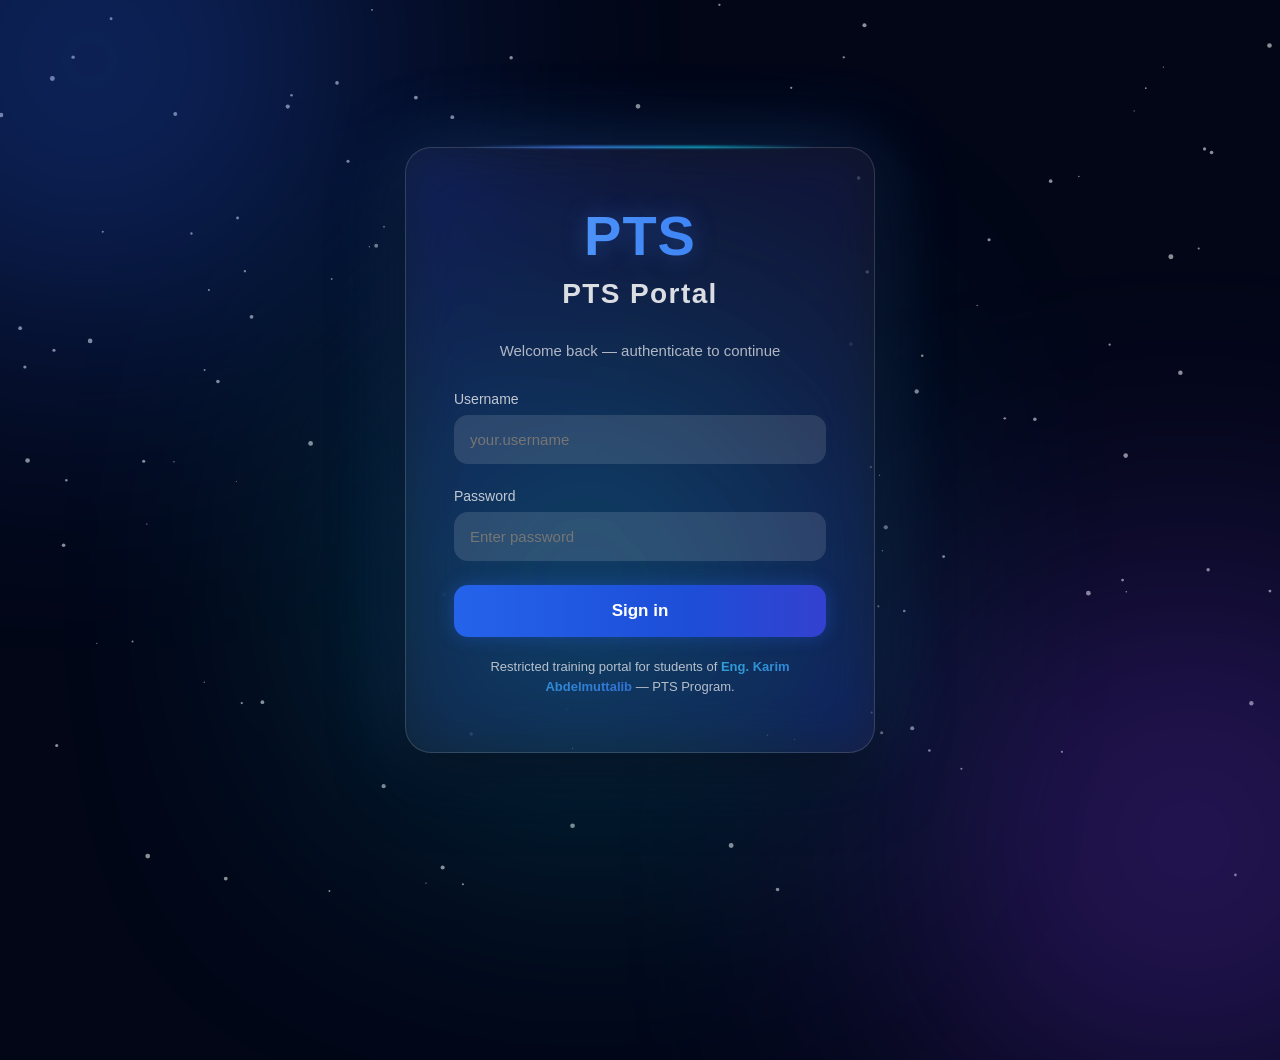
==== Lab-1/login.html @ b4b8ba96 "Add files via upload" ====
<!DOCTYPE html>
<html lang="en">
<head>
    <meta charset="UTF-8">
    <meta name="viewport" content="width=device-width, initial-scale=1.0">
    <title>PTS Portal - Login</title>
    <link rel="stylesheet" href="styles.css">
</head>
<body>
    <canvas id="particles"></canvas>
    <div class="aura a1"></div>
    <div class="aura a2"></div>
    <div class="aura a3"></div>

    <div class="card">
        <div class="brand">
            <div class="logo">PTS</div>
            <h1>PTS Portal</h1>
        </div>

        <p class="lead">Welcome back — authenticate to continue</p>

        <form action="processing.html" method="POST" autocomplete="off">
            <div class="field">
                <label for="username">Username</label>
                <input id="username" name="username" type="text" placeholder="your.username" required>
            </div>

            <div class="field">
                <label for="password">Password</label>
                <input id="password" name="password" type="password" placeholder="Enter password" required>
            </div>

            <button class="btn" type="submit">Sign in</button>
        </form>

        <p class="note">
            Restricted training portal for students of
            <span class="highlight">Eng. Karim Abdelmuttalib</span> — PTS Program.
        </p>
    </div>

    <script src="script.js"></script>
</body>
</html>
---- Lab-1/styles.css ----
/* RESET & GLOBAL STYLES */
* { margin:0; padding:0; box-sizing:border-box; font-family:"Inter",sans-serif; }

body {
    height:100vh;
    background:#020617;
    display:flex;
    align-items:center;
    justify-content:center;
    position:relative;
    color:#e5e7eb;
    overflow:hidden;
}

/* HIGH-END PARTICLE BACKGROUND */
canvas#particles {
    position:absolute;
    inset:0;
    z-index:0;
}

/* DYNAMIC AURAS */
.aura { position:absolute; border-radius:50%; filter:blur(150px); opacity:.5; }
.a1 { width:480px; height:480px; background:#2563eb; top:-180px; left:-150px; animation:float 8s ease-in-out infinite alternate; }
.a2 { width:440px; height:440px; background:#7c3aed; bottom:-160px; right:-130px; animation:float 10s ease-in-out infinite alternate 1s; }
.a3 { width:360px; height:360px; background:#06b6d4; top:45%; right:40%; animation:float 9s ease-in-out infinite alternate 2s; }

@keyframes float { from { transform:translateY(0); } to { transform:translateY(70px); } }

/* ULTRA GLASS CARD */
.card {
    width:100%;
    max-width:470px;
    padding:55px 48px;
    background:rgba(255,255,255,0.06);
    backdrop-filter:blur(26px) saturate(220%);
    border-radius:26px;
    border:1px solid rgba(255,255,255,0.15);
    position:relative;
    z-index:5;
    box-shadow:0 25px 65px rgba(0,0,0,0.6), 0 0 80px rgba(59,130,246,0.3);
    animation:cardEnter .9s ease;
}

@keyframes cardEnter {
    0% { opacity:0; transform:scale(.92) translateY(35px); }
    100% { opacity:1; transform:scale(1) translateY(0); }
}

/* HOLOGRAM TOP BAR */
.card::before{
    content:"";
    position:absolute;
    top:-2px; left:50%; transform:translateX(-50%);
    width:75%; height:2px;
    background:linear-gradient(90deg, transparent, #3b82f6, #06b6d4, transparent);
    filter:blur(1px);
    animation:glowBar 4s linear infinite;
}

@keyframes glowBar { 0% { opacity:.4; } 50% { opacity:1; } 100% { opacity:.4; } }

.brand { text-align:center; margin-bottom:32px; }

/* FUTURISTIC LOGO */
.logo {
    font-size:56px;
    font-weight:900;
    letter-spacing:1px;
    background:linear-gradient(90deg,#60a5fa,#3b82f6,#06b6d4,#3b82f6,#60a5fa);
    background-size:300% auto;
    -webkit-background-clip:text;
    -webkit-text-fill-color:transparent;
    animation:shineLogo 4.5s linear infinite;
    text-shadow:0 0 25px rgba(59,130,246,.35);
}

@keyframes shineLogo { 0% { background-position:0 50%; } 100% { background-position:200% 50%; } }

h1 {
    font-size:28px;
    margin-top:10px;
    letter-spacing:1.4px;
    opacity:.95;
    font-weight:700;
}

.lead { text-align:center; opacity:.75; margin-bottom:32px; font-size:15px; }

/* INPUTS */
.field { margin-bottom:24px; }
label { display:block; font-size:14px; margin-bottom:8px; opacity:.83; }

input {
    width:100%; padding:16px 16px;
    border-radius:14px;
    background:rgba(255,255,255,0.12);
    border:none; outline:none;
    color:#fff; font-size:15px;
    transition:.28s;
}

input:focus {
    background:rgba(255,255,255,0.18);
    box-shadow:0 0 0 2px rgba(59,130,246,.55), 0 0 20px rgba(59,130,246,.35);
    transform:translateY(-2px);
}

.hint {
    font-size: 13px;
    margin-top: 8px;
    opacity: 0.7;
    line-height: 1.5;
}

/* BUTTON — HOLOGRAPHIC */
.btn {
    width:100%; padding:16px;
    border:none;
    border-radius:14px;
    font-size:17px; font-weight:700;
    color:#fff; cursor:pointer;
    background:linear-gradient(90deg,#2563eb,#1d4ed8,#4338ca,#1d4ed8,#2563eb);
    background-size:250% auto;
    animation:shineBtn 5s linear infinite;
    transition:.35s;
    box-shadow:0 0 18px rgba(37,99,235,0.35);
}

.btn:hover {
    transform:translateY(-4px) scale(1.03);
    box-shadow:0 10px 28px rgba(37,99,235,0.55);
}

@keyframes shineBtn { 0%{background-position:0 50%;} 100%{background-position:200% 50%;} }

.note {
    margin-top:20px;
    text-align:center;
    font-size:13px;
    opacity:.78;
    line-height:1.55;
}

.highlight {
    background:linear-gradient(90deg,#38bdf8,#3b82f6);
    -webkit-background-clip:text;
    -webkit-text-fill-color:transparent;
    font-weight:700;
}
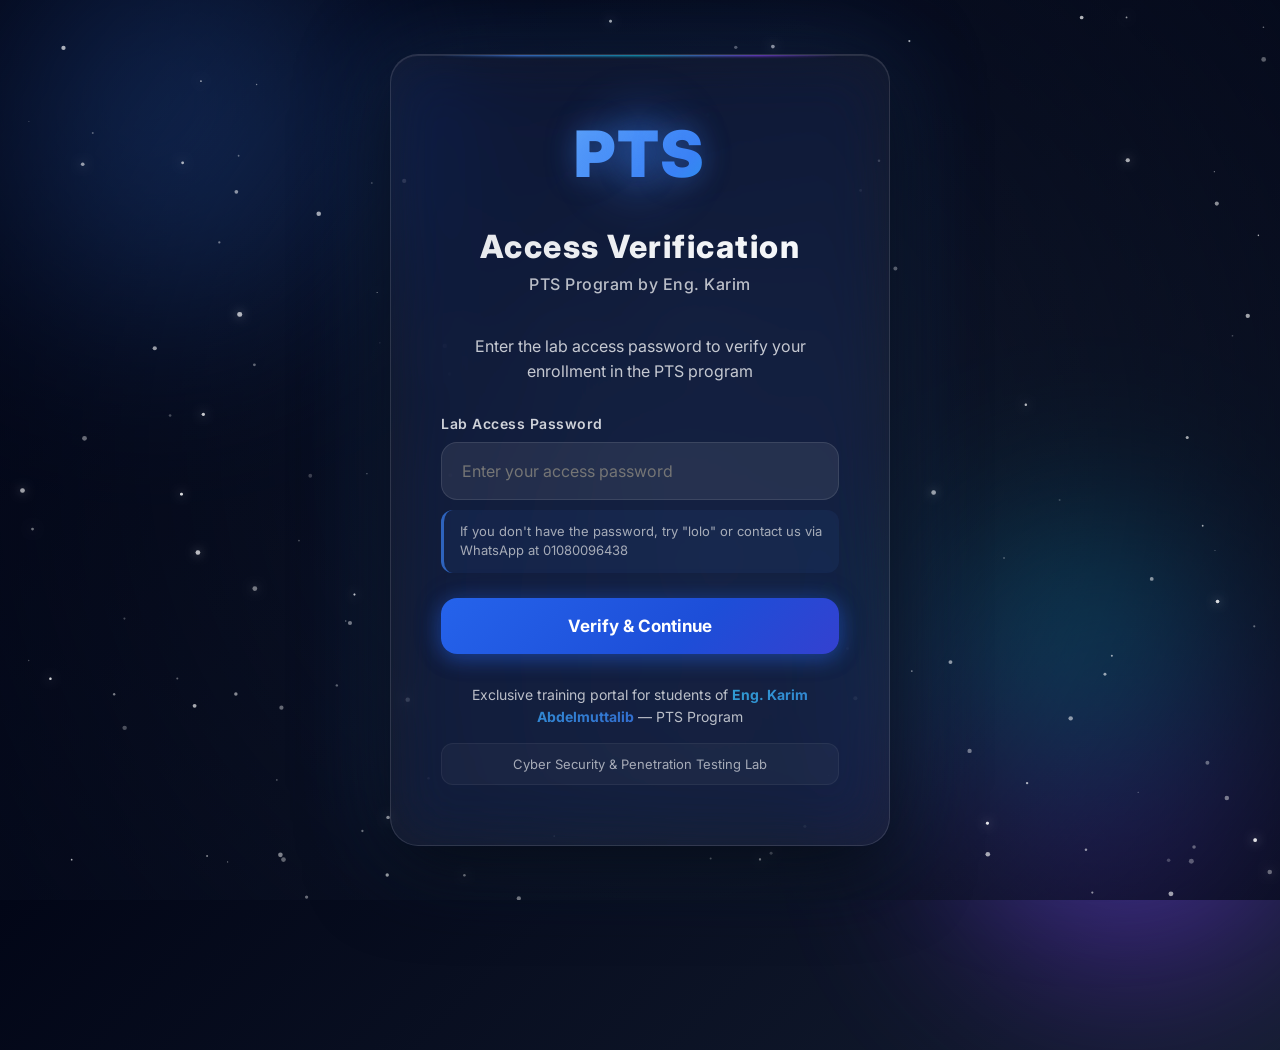
==== commit f39b0af8: "Update login.html" ====
--- a/Lab-1/login.html
+++ b/Lab-1/login.html
@@ -3,43 +3,908 @@
 <head>
     <meta charset="UTF-8">
     <meta name="viewport" content="width=device-width, initial-scale=1.0">
-    <title>PTS Portal - Login</title>
-    <link rel="stylesheet" href="styles.css">
+    <title>PTS Portal - Complete System</title>
+    <link rel="preconnect" href="https://fonts.googleapis.com">
+    <link rel="preconnect" href="https://fonts.gstatic.com" crossorigin>
+    <link href="https://fonts.googleapis.com/css2?family=Inter:wght@300;400;500;600;700;800;900&display=swap" rel="stylesheet">
+    <style>
+        /* RESET & GLOBAL STYLES */
+        * {
+            margin: 0;
+            padding: 0;
+            box-sizing: border-box;
+            font-family: 'Inter', sans-serif;
+        }
+
+        body {
+            min-height: 100vh;
+            background: linear-gradient(135deg, #020617 0%, #0f172a 50%, #1e293b 100%);
+            display: flex;
+            align-items: center;
+            justify-content: center;
+            position: relative;
+            color: #e5e7eb;
+            overflow: hidden;
+            padding: 20px;
+        }
+
+        /* NEBULA BACKGROUND EFFECT */
+        .nebula {
+            position: absolute;
+            width: 100%;
+            height: 100%;
+            top: 0;
+            left: 0;
+            z-index: 0;
+            opacity: 0.7;
+        }
+
+        .nebula-layer {
+            position: absolute;
+            border-radius: 50%;
+            filter: blur(80px);
+        }
+
+        .nebula-1 {
+            width: 600px;
+            height: 600px;
+            background: radial-gradient(circle, #3b82f6 0%, transparent 70%);
+            top: -200px;
+            left: -150px;
+            animation: float-1 15s ease-in-out infinite alternate;
+        }
+
+        .nebula-2 {
+            width: 500px;
+            height: 500px;
+            background: radial-gradient(circle, #7c3aed 0%, transparent 70%);
+            bottom: -150px;
+            right: -100px;
+            animation: float-2 18s ease-in-out infinite alternate;
+        }
+
+        .nebula-3 {
+            width: 400px;
+            height: 400px;
+            background: radial-gradient(circle, #06b6d4 0%, transparent 70%);
+            top: 50%;
+            left: 70%;
+            animation: float-3 12s ease-in-out infinite alternate;
+        }
+
+        @keyframes float-1 {
+            0% { transform: translate(0, 0) scale(1); }
+            100% { transform: translate(50px, 80px) scale(1.1); }
+        }
+
+        @keyframes float-2 {
+            0% { transform: translate(0, 0) scale(1); }
+            100% { transform: translate(-60px, -40px) scale(1.05); }
+        }
+
+        @keyframes float-3 {
+            0% { transform: translate(0, 0) scale(1); }
+            100% { transform: translate(-30px, 60px) scale(1.08); }
+        }
+
+        /* PARTICLE BACKGROUND */
+        #particles {
+            position: absolute;
+            top: 0;
+            left: 0;
+            width: 100%;
+            height: 100%;
+            z-index: 1;
+        }
+
+        /* MAIN CARD CONTAINER */
+        .verification-card {
+            width: 100%;
+            max-width: 500px;
+            padding: 60px 50px;
+            background: rgba(255, 255, 255, 0.05);
+            backdrop-filter: blur(30px) saturate(180%);
+            border-radius: 28px;
+            border: 1px solid rgba(255, 255, 255, 0.12);
+            position: relative;
+            z-index: 10;
+            box-shadow: 
+                0 25px 80px rgba(0, 0, 0, 0.7),
+                0 0 100px rgba(59, 130, 246, 0.25),
+                inset 0 1px 0 rgba(255, 255, 255, 0.1);
+            animation: cardEntrance 1s cubic-bezier(0.23, 1, 0.32, 1);
+            overflow: hidden;
+        }
+
+        @keyframes cardEntrance {
+            0% {
+                opacity: 0;
+                transform: scale(0.9) translateY(50px);
+            }
+            100% {
+                opacity: 1;
+                transform: scale(1) translateY(0);
+            }
+        }
+
+        /* HOLOGRAM TOP BAR */
+        .card-glow {
+            position: absolute;
+            top: -2px;
+            left: 50%;
+            transform: translateX(-50%);
+            width: 80%;
+            height: 3px;
+            background: linear-gradient(90deg, 
+                transparent 0%, 
+                #3b82f6 20%, 
+                #06b6d4 50%, 
+                #7c3aed 80%, 
+                transparent 100%);
+            filter: blur(1.5px);
+            animation: glowPulse 4s ease-in-out infinite;
+            border-radius: 10px;
+        }
+
+        @keyframes glowPulse {
+            0%, 100% { opacity: 0.6; }
+            50% { opacity: 1; }
+        }
+
+        /* BRAND SECTION */
+        .brand-section {
+            text-align: center;
+            margin-bottom: 40px;
+            position: relative;
+        }
+
+        .logo-container {
+            position: relative;
+            display: inline-block;
+            margin-bottom: 20px;
+        }
+
+        .logo-glow {
+            position: absolute;
+            top: 50%;
+            left: 50%;
+            transform: translate(-50%, -50%);
+            width: 120px;
+            height: 120px;
+            background: radial-gradient(circle, rgba(59, 130, 246, 0.4) 0%, transparent 70%);
+            filter: blur(20px);
+            z-index: -1;
+            animation: logoGlow 3s ease-in-out infinite alternate;
+        }
+
+        @keyframes logoGlow {
+            0% { opacity: 0.4; transform: translate(-50%, -50%) scale(0.9); }
+            100% { opacity: 0.7; transform: translate(-50%, -50%) scale(1.1); }
+        }
+
+        .logo {
+            font-size: 64px;
+            font-weight: 900;
+            letter-spacing: 2px;
+            background: linear-gradient(135deg, #60a5fa 0%, #3b82f6 25%, #06b6d4 50%, #7c3aed 75%, #3b82f6 100%);
+            background-size: 300% 300%;
+            -webkit-background-clip: text;
+            -webkit-text-fill-color: transparent;
+            background-clip: text;
+            animation: logoShine 6s linear infinite, logoFloat 4s ease-in-out infinite alternate;
+            text-shadow: 0 0 30px rgba(59, 130, 246, 0.4);
+            display: inline-block;
+        }
+
+        @keyframes logoShine {
+            0% { background-position: 0% 50%; }
+            100% { background-position: 200% 50%; }
+        }
+
+        @keyframes logoFloat {
+            0% { transform: translateY(0); }
+            100% { transform: translateY(-10px); }
+        }
+
+        .brand-title {
+            font-size: 32px;
+            margin-top: 15px;
+            letter-spacing: 1.5px;
+            font-weight: 800;
+            background: linear-gradient(135deg, #e5e7eb 0%, #f8fafc 100%);
+            -webkit-background-clip: text;
+            -webkit-text-fill-color: transparent;
+            background-clip: text;
+        }
+
+        .brand-subtitle {
+            font-size: 16px;
+            opacity: 0.8;
+            margin-top: 8px;
+            font-weight: 500;
+            letter-spacing: 0.5px;
+        }
+
+        /* FORM SECTION */
+        .form-section {
+            margin-bottom: 30px;
+        }
+
+        .form-description {
+            text-align: center;
+            margin-bottom: 30px;
+            font-size: 16px;
+            opacity: 0.85;
+            line-height: 1.6;
+        }
+
+        .input-group {
+            margin-bottom: 25px;
+            position: relative;
+        }
+
+        .input-label {
+            display: block;
+            font-size: 14px;
+            margin-bottom: 10px;
+            opacity: 0.9;
+            font-weight: 600;
+            letter-spacing: 0.5px;
+        }
+
+        .password-input, .username-input {
+            width: 100%;
+            padding: 18px 20px;
+            border-radius: 16px;
+            background: rgba(255, 255, 255, 0.08);
+            border: 1px solid rgba(255, 255, 255, 0.1);
+            outline: none;
+            color: #fff;
+            font-size: 16px;
+            transition: all 0.3s ease;
+            position: relative;
+        }
+
+        .password-input:focus, .username-input:focus {
+            background: rgba(255, 255, 255, 0.12);
+            border-color: rgba(59, 130, 246, 0.6);
+            box-shadow: 
+                0 0 0 3px rgba(59, 130, 246, 0.2),
+                0 0 25px rgba(59, 130, 246, 0.3);
+            transform: translateY(-2px);
+        }
+
+        .password-hint {
+            font-size: 13px;
+            margin-top: 10px;
+            opacity: 0.7;
+            line-height: 1.5;
+            padding: 12px 16px;
+            background: rgba(59, 130, 246, 0.1);
+            border-radius: 12px;
+            border-left: 3px solid #3b82f6;
+        }
+
+        /* BUTTON STYLES */
+        .verify-button, .login-button {
+            width: 100%;
+            padding: 18px;
+            border: none;
+            border-radius: 16px;
+            font-size: 17px;
+            font-weight: 700;
+            color: #fff;
+            cursor: pointer;
+            background: linear-gradient(135deg, #2563eb 0%, #1d4ed8 25%, #4338ca 50%, #1d4ed8 75%, #2563eb 100%);
+            background-size: 250% 250%;
+            animation: buttonShine 5s linear infinite;
+            transition: all 0.4s cubic-bezier(0.23, 1, 0.32, 1);
+            box-shadow: 
+                0 5px 20px rgba(37, 99, 235, 0.4),
+                0 0 30px rgba(37, 99, 235, 0.2);
+            position: relative;
+            overflow: hidden;
+        }
+
+        .verify-button::before, .login-button::before {
+            content: '';
+            position: absolute;
+            top: 0;
+            left: -100%;
+            width: 100%;
+            height: 100%;
+            background: linear-gradient(90deg, transparent, rgba(255, 255, 255, 0.2), transparent);
+            transition: left 0.7s ease;
+        }
+
+        .verify-button:hover, .login-button:hover {
+            transform: translateY(-4px) scale(1.02);
+            box-shadow: 
+                0 10px 30px rgba(37, 99, 235, 0.6),
+                0 0 40px rgba(37, 99, 235, 0.3);
+        }
+
+        .verify-button:hover::before, .login-button:hover::before {
+            left: 100%;
+        }
+
+        .verify-button:active, .login-button:active {
+            transform: translateY(-1px) scale(1);
+        }
+
+        @keyframes buttonShine {
+            0% { background-position: 0% 50%; }
+            100% { background-position: 200% 50%; }
+        }
+
+        /* FOOTER SECTION */
+        .footer-section {
+            margin-top: 30px;
+            text-align: center;
+        }
+
+        .program-info {
+            font-size: 14px;
+            opacity: 0.8;
+            line-height: 1.6;
+            margin-bottom: 15px;
+        }
+
+        .instructor-highlight {
+            background: linear-gradient(135deg, #38bdf8 0%, #3b82f6 100%);
+            -webkit-background-clip: text;
+            -webkit-text-fill-color: transparent;
+            background-clip: text;
+            font-weight: 700;
+        }
+
+        .contact-info {
+            font-size: 13px;
+            opacity: 0.7;
+            padding: 12px;
+            background: rgba(255, 255, 255, 0.05);
+            border-radius: 12px;
+            border: 1px solid rgba(255, 255, 255, 0.08);
+        }
+
+        /* PROCESSING PAGE STYLES */
+        .processing-container {
+            text-align: center;
+            padding: 40px 0;
+        }
+        
+        .spinner {
+            width: 60px;
+            height: 60px;
+            border: 5px solid rgba(59, 130, 246, 0.3);
+            border-top: 5px solid #3b82f6;
+            border-radius: 50%;
+            margin: 0 auto 30px;
+            animation: spin 1s linear infinite;
+        }
+        
+        @keyframes spin {
+            0% { transform: rotate(0deg); }
+            100% { transform: rotate(360deg); }
+        }
+        
+        .processing-text {
+            font-size: 18px;
+            margin-bottom: 20px;
+            opacity: 0.9;
+        }
+        
+        .progress-bar {
+            width: 100%;
+            height: 6px;
+            background: rgba(255, 255, 255, 0.1);
+            border-radius: 3px;
+            overflow: hidden;
+            margin: 30px 0;
+        }
+        
+        .progress {
+            width: 0%;
+            height: 100%;
+            background: linear-gradient(90deg, #3b82f6, #06b6d4);
+            border-radius: 3px;
+            animation: progress 2s ease-in-out forwards;
+        }
+        
+        @keyframes progress {
+            0% { width: 0%; }
+            100% { width: 100%; }
+        }
+
+        /* HOME PAGE STYLES */
+        .welcome-section {
+            text-align: center;
+            margin-bottom: 40px;
+        }
+        
+        .user-info {
+            background: rgba(255, 255, 255, 0.08);
+            border-radius: 16px;
+            padding: 24px;
+            margin-bottom: 30px;
+            border: 1px solid rgba(255, 255, 255, 0.1);
+        }
+        
+        .info-row {
+            display: flex;
+            justify-content: space-between;
+            margin-bottom: 16px;
+            padding-bottom: 16px;
+            border-bottom: 1px solid rgba(255, 255, 255, 0.1);
+        }
+        
+        .info-row:last-child {
+            margin-bottom: 0;
+            padding-bottom: 0;
+            border-bottom: none;
+        }
+        
+        .info-label {
+            font-weight: 600;
+            opacity: 0.8;
+        }
+        
+        .info-value {
+            font-weight: 700;
+        }
+        
+        .password-masked {
+            letter-spacing: 3px;
+            font-family: monospace;
+        }
+        
+        .toggle-password {
+            background: rgba(59, 130, 246, 0.2);
+            border: none;
+            color: #3b82f6;
+            padding: 6px 12px;
+            border-radius: 8px;
+            cursor: pointer;
+            font-size: 12px;
+            margin-left: 10px;
+            transition: all 0.3s;
+        }
+        
+        .toggle-password:hover {
+            background: rgba(59, 130, 246, 0.3);
+        }
+        
+        .dashboard-grid {
+            display: grid;
+            grid-template-columns: repeat(auto-fit, minmax(200px, 1fr));
+            gap: 20px;
+            margin-top: 30px;
+        }
+        
+        .dashboard-card {
+            background: rgba(255, 255, 255, 0.08);
+            border-radius: 16px;
+            padding: 24px;
+            text-align: center;
+            border: 1px solid rgba(255, 255, 255, 0.1);
+            transition: all 0.3s;
+            cursor: pointer;
+        }
+        
+        .dashboard-card:hover {
+            transform: translateY(-5px);
+            background: rgba(255, 255, 255, 0.12);
+            box-shadow: 0 10px 25px rgba(0, 0, 0, 0.3);
+        }
+        
+        .card-icon {
+            font-size: 32px;
+            margin-bottom: 16px;
+            opacity: 0.9;
+        }
+        
+        .logout-btn {
+            display: block;
+            width: 100%;
+            padding: 14px;
+            background: rgba(239, 68, 68, 0.2);
+            border: 1px solid rgba(239, 68, 68, 0.3);
+            border-radius: 14px;
+            color: #ef4444;
+            font-weight: 700;
+            cursor: pointer;
+            transition: all 0.3s;
+            margin-top: 30px;
+        }
+        
+        .logout-btn:hover {
+            background: rgba(239, 68, 68, 0.3);
+            transform: translateY(-2px);
+        }
+
+        /* PAGE TRANSITIONS */
+        .page {
+            display: none;
+        }
+        
+        .page.active {
+            display: block;
+        }
+
+        /* RESPONSIVE DESIGN */
+        @media (max-width: 600px) {
+            .verification-card {
+                padding: 40px 30px;
+                border-radius: 24px;
+            }
+            
+            .logo {
+                font-size: 54px;
+            }
+            
+            .brand-title {
+                font-size: 28px;
+            }
+            
+            .password-input, .username-input, .verify-button, .login-button {
+                padding: 16px;
+            }
+        }
+
+        @media (max-width: 400px) {
+            .verification-card {
+                padding: 30px 20px;
+            }
+            
+            .logo {
+                font-size: 48px;
+            }
+            
+            .brand-title {
+                font-size: 24px;
+            }
+        }
+    </style>
 </head>
 <body>
+    <!-- Nebula Background -->
+    <div class="nebula">
+        <div class="nebula-layer nebula-1"></div>
+        <div class="nebula-layer nebula-2"></div>
+        <div class="nebula-layer nebula-3"></div>
+    </div>
+
+    <!-- Particle Canvas -->
     <canvas id="particles"></canvas>
-    <div class="aura a1"></div>
-    <div class="aura a2"></div>
-    <div class="aura a3"></div>
-
-    <div class="card">
-        <div class="brand">
+
+    <!-- ACCESS VERIFICATION PAGE -->
+    <div class="verification-card page active" id="access-page">
+        <div class="card-glow"></div>
+
+        <!-- Brand Section -->
+        <div class="brand-section">
+            <div class="logo-container">
+                <div class="logo-glow"></div>
+                <div class="logo">PTS</div>
+            </div>
+            <h1 class="brand-title">Access Verification</h1>
+            <p class="brand-subtitle">PTS Program by Eng. Karim</p>
+        </div>
+
+        <!-- Form Section -->
+        <div class="form-section">
+            <p class="form-description">Enter the lab access password to verify your enrollment in the PTS program</p>
+
+            <form id="access-form" autocomplete="off">
+                <div class="input-group">
+                    <label for="password" class="input-label">Lab Access Password</label>
+                    <input id="password" name="password" type="password" class="password-input" placeholder="Enter your access password" required>
+                    <p class="password-hint">If you don't have the password, try "lolo" or contact us via WhatsApp at 01080096438</p>
+                </div>
+
+                <button class="verify-button" type="submit">Verify & Continue</button>
+            </form>
+        </div>
+
+        <!-- Footer Section -->
+        <div class="footer-section">
+            <p class="program-info">
+                Exclusive training portal for students of 
+                <span class="instructor-highlight">Eng. Karim Abdelmuttalib</span> — PTS Program
+            </p>
+            <p class="contact-info">Cyber Security & Penetration Testing Lab</p>
+        </div>
+    </div>
+
+    <!-- LOGIN PAGE -->
+    <div class="verification-card page" id="login-page">
+        <div class="card-glow"></div>
+
+        <!-- Brand Section -->
+        <div class="brand-section">
+            <div class="logo-container">
+                <div class="logo-glow"></div>
+                <div class="logo">PTS</div>
+            </div>
+            <h1 class="brand-title">PTS Portal</h1>
+            <p class="brand-subtitle">Welcome back — authenticate to continue</p>
+        </div>
+
+        <!-- Form Section -->
+        <div class="form-section">
+            <form id="login-form" autocomplete="off">
+                <div class="input-group">
+                    <label for="username" class="input-label">Username</label>
+                    <input id="username" name="username" type="text" class="username-input" placeholder="your.username" required>
+                </div>
+
+                <div class="input-group">
+                    <label for="login-password" class="input-label">Password</label>
+                    <input id="login-password" name="login-password" type="password" class="password-input" placeholder="Enter password" required>
+                </div>
+
+                <button class="login-button" type="submit">Sign in</button>
+            </form>
+        </div>
+
+        <!-- Footer Section -->
+        <div class="footer-section">
+            <p class="program-info">
+                Restricted training portal for students of
+                <span class="instructor-highlight">Eng. Karim Abdelmuttalib</span> — PTS Program.
+            </p>
+        </div>
+    </div>
+
+    <!-- PROCESSING PAGE -->
+    <div class="verification-card page" id="processing-page">
+        <div class="card-glow"></div>
+
+        <div class="processing-container">
+            <div class="spinner"></div>
+            <h2>Welcome Back</h2>
+            <p class="processing-text">Logging you in...</p>
+            <div class="progress-bar">
+                <div class="progress"></div>
+            </div>
+        </div>
+    </div>
+
+    <!-- HOME PAGE -->
+    <div class="verification-card page" id="home-page">
+        <div class="card-glow"></div>
+
+        <div class="welcome-section">
             <div class="logo">PTS</div>
-            <h1>PTS Portal</h1>
+            <h1 class="brand-title">Welcome to Your Dashboard</h1>
+            <p class="brand-subtitle">PTS Training Portal</p>
         </div>
 
-        <p class="lead">Welcome back — authenticate to continue</p>
-
-        <form action="processing.html" method="POST" autocomplete="off">
-            <div class="field">
-                <label for="username">Username</label>
-                <input id="username" name="username" type="text" placeholder="your.username" required>
-            </div>
-
-            <div class="field">
-                <label for="password">Password</label>
-                <input id="password" name="password" type="password" placeholder="Enter password" required>
-            </div>
-
-            <button class="btn" type="submit">Sign in</button>
-        </form>
-
-        <p class="note">
-            Restricted training portal for students of
-            <span class="highlight">Eng. Karim Abdelmuttalib</span> — PTS Program.
-        </p>
+        <div class="user-info">
+            <div class="info-row">
+                <span class="info-label">Username:</span>
+                <span class="info-value" id="username-display">student.pts</span>
+            </div>
+            <div class="info-row">
+                <span class="info-label">Password:</span>
+                <span class="info-value">
+                    <span id="password-display" class="password-masked">••••••••</span>
+                    <button class="toggle-password" id="toggle-password">Show</button>
+                </span>
+            </div>
+            <div class="info-row">
+                <span class="info-label">Status:</span>
+                <span class="info-value" style="color: #10b981;">Active</span>
+            </div>
+            <div class="info-row">
+                <span class="info-label">Program:</span>
+                <span class="info-value">PTS by Eng. Karim</span>
+            </div>
+        </div>
+
+        <div class="dashboard-grid">
+            <div class="dashboard-card">
+                <div class="card-icon">📚</div>
+                <h3>Courses</h3>
+                <p>Access training materials</p>
+            </div>
+            <div class="dashboard-card">
+                <div class="card-icon">🔬</div>
+                <h3>Labs</h3>
+                <p>Practice in virtual labs</p>
+            </div>
+            <div class="dashboard-card">
+                <div class="card-icon">📊</div>
+                <h3>Progress</h3>
+                <p>Track your learning</p>
+            </div>
+            <div class="dashboard-card">
+                <div class="card-icon">👨‍🏫</div>
+                <h3>Support</h3>
+                <p>Get help from instructors</p>
+            </div>
+        </div>
+
+        <button class="logout-btn" id="logout-button">Log Out</button>
     </div>
 
-    <script src="script.js"></script>
+    <script>
+        // Enhanced Particle System
+        const canvas = document.getElementById("particles");
+        const ctx = canvas.getContext("2d");
+        let particlesArray = [];
+
+        // Set canvas size
+        function setCanvasSize() {
+            canvas.width = window.innerWidth;
+            canvas.height = window.innerHeight;
+        }
+
+        setCanvasSize();
+
+        // Particle class
+        class Particle {
+            constructor() {
+                this.x = Math.random() * canvas.width;
+                this.y = Math.random() * canvas.height;
+                this.size = Math.random() * 2 + 0.5;
+                this.speedX = (Math.random() * 0.5) - 0.25;
+                this.speedY = (Math.random() * 0.5) - 0.25;
+                this.alpha = Math.random() * 0.5 + 0.2;
+                this.color = `rgba(255, 255, 255, ${this.alpha})`;
+            }
+
+            update() {
+                this.x += this.speedX;
+                this.y += this.speedY;
+
+                // Bounce off edges
+                if (this.x < 0 || this.x > canvas.width) this.speedX *= -1;
+                if (this.y < 0 || this.y > canvas.height) this.speedY *= -1;
+
+                // Fade in and out
+                if (Math.random() > 0.995) this.alpha = Math.random() * 0.5 + 0.2;
+                this.color = `rgba(255, 255, 255, ${this.alpha})`;
+            }
+
+            draw() {
+                ctx.fillStyle = this.color;
+                ctx.beginPath();
+                ctx.arc(this.x, this.y, this.size, 0, Math.PI * 2);
+                ctx.fill();
+                
+                // Add glow effect for some particles
+                if (Math.random() > 0.7) {
+                    ctx.shadowBlur = 10;
+                    ctx.shadowColor = "white";
+                    ctx.fill();
+                    ctx.shadowBlur = 0;
+                }
+            }
+        }
+
+        // Initialize particles
+        function initParticles() {
+            particlesArray = [];
+            for (let i = 0; i < 150; i++) {
+                particlesArray.push(new Particle());
+            }
+        }
+
+        // Animation loop
+        function animateParticles() {
+            ctx.clearRect(0, 0, canvas.width, canvas.height);
+            
+            // Draw a subtle gradient overlay
+            const gradient = ctx.createRadialGradient(
+                canvas.width / 2, canvas.height / 2, 0,
+                canvas.width / 2, canvas.height / 2, canvas.width / 1.5
+            );
+            gradient.addColorStop(0, 'rgba(2, 6, 23, 0.1)');
+            gradient.addColorStop(1, 'rgba(2, 6, 23, 0.8)');
+            ctx.fillStyle = gradient;
+            ctx.fillRect(0, 0, canvas.width, canvas.height);
+            
+            particlesArray.forEach(particle => {
+                particle.update();
+                particle.draw();
+            });
+            
+            requestAnimationFrame(animateParticles);
+        }
+
+        // Initialize and start animation
+        initParticles();
+        animateParticles();
+
+        // Handle window resize
+        window.addEventListener("resize", () => {
+            setCanvasSize();
+            initParticles();
+        });
+
+        // Page Navigation System
+        function showPage(pageId) {
+            // Hide all pages
+            document.querySelectorAll('.page').forEach(page => {
+                page.classList.remove('active');
+            });
+            
+            // Show the requested page
+            document.getElementById(pageId).classList.add('active');
+        }
+
+        // Access Verification Form
+        document.getElementById('access-form').addEventListener('submit', function(e) {
+            e.preventDefault();
+            const password = document.getElementById('password').value;
+            
+            // Check if password is correct or if user is using fallback
+            if (password === 'lolo' || password.trim() !== '') {
+                showPage('login-page');
+            } else {
+                alert('Incorrect password. Please try "lolo" or contact 01080096438 for assistance.');
+                document.getElementById('password').focus();
+            }
+        });
+
+        // Login Form
+        document.getElementById('login-form').addEventListener('submit', function(e) {
+            e.preventDefault();
+            const username = document.getElementById('username').value;
+            
+            // Set username in home page
+            document.getElementById('username-display').textContent = username;
+            
+            // Show processing page
+            showPage('processing-page');
+            
+            // After 2.5 seconds, show home page
+            setTimeout(function() {
+                showPage('home-page');
+            }, 2500);
+        });
+
+        // Password toggle functionality
+        document.getElementById('toggle-password').addEventListener('click', function() {
+            const passwordDisplay = document.getElementById('password-display');
+            const toggleButton = document.getElementById('toggle-password');
+            
+            if (passwordDisplay.classList.contains('password-masked')) {
+                passwordDisplay.textContent = 'pts2024secure';
+                passwordDisplay.classList.remove('password-masked');
+                toggleButton.textContent = 'Hide';
+            } else {
+                passwordDisplay.textContent = '••••••••';
+                passwordDisplay.classList.add('password-masked');
+                toggleButton.textContent = 'Show';
+            }
+        });
+
+        // Logout button
+        document.getElementById('logout-button').addEventListener('click', function() {
+            showPage('access-page');
+            // Reset forms
+            document.getElementById('access-form').reset();
+            document.getElementById('login-form').reset();
+        });
+
+        // Add input animation
+        document.getElementById('password').addEventListener('focus', function() {
+            this.parentElement.style.transform = 'translateY(-2px)';
+        });
+
+        document.getElementById('password').addEventListener('blur', function() {
+            this.parentElement.style.transform = 'translateY(0)';
+        });
+
+        document.getElementById('username').addEventListener('focus', function() {
+            this.parentElement.style.transform = 'translateY(-2px)';
+        });
+
+        document.getElementById('username').addEventListener('blur', function() {
+            this.parentElement.style.transform = 'translateY(0)';
+        });
+    </script>
 </body>
 </html>
